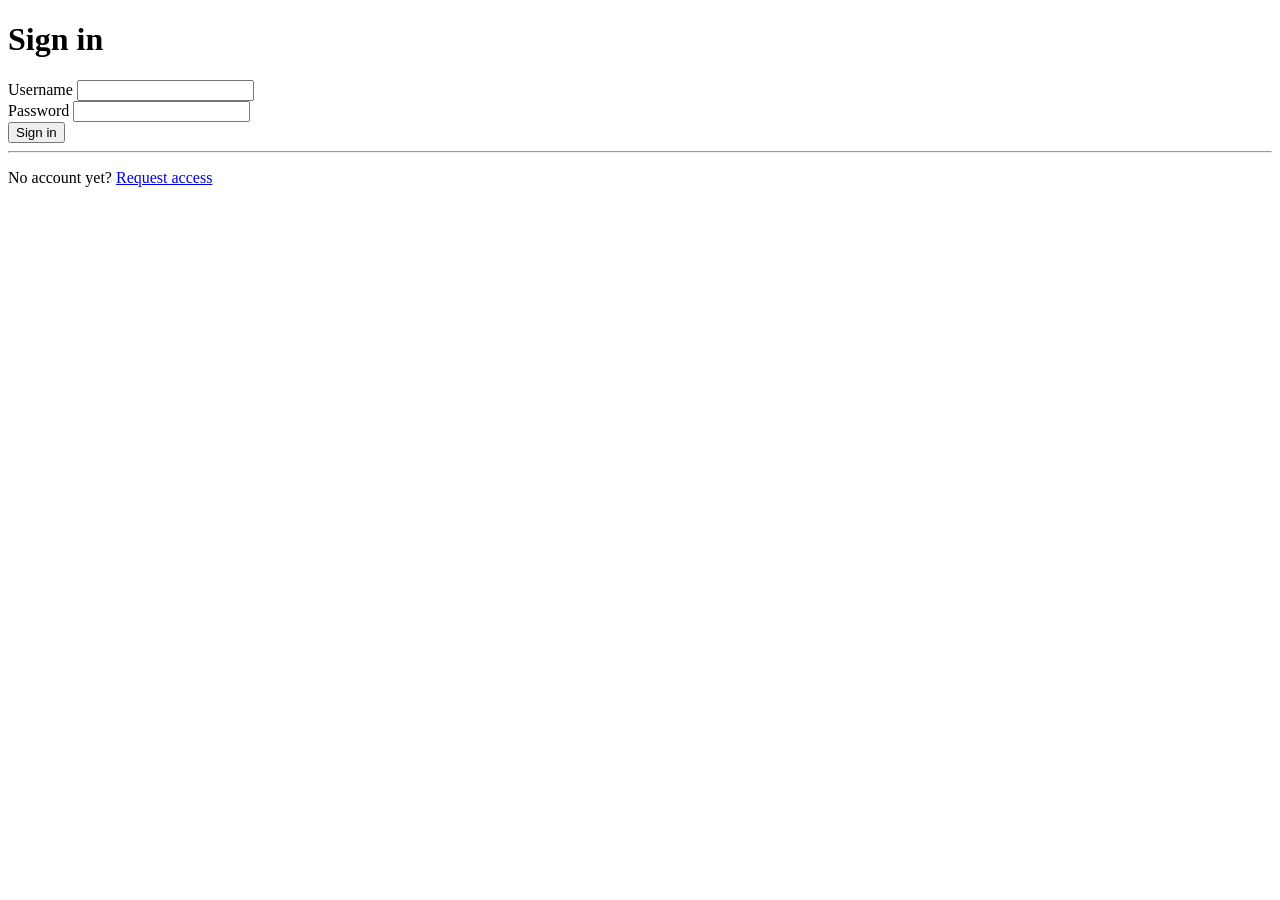
==== index.html @ 5793846b "DAME core, step 1: rule book, database wall, pages, core/v1, local server, demo tile, tests" ====
<!doctype html>
<html lang="en" data-loading>
<head>
<meta http-equiv="Content-Security-Policy" content="default-src 'self'; script-src 'self'; style-src 'self'; img-src 'self' data: blob: https://cykpvtekrdfmqimtrcps.supabase.co; connect-src 'self' https://cykpvtekrdfmqimtrcps.supabase.co; font-src 'self'; object-src 'none'; base-uri 'none'; form-action 'self'">
<meta charset="utf-8">
<meta name="robots" content="noindex, nofollow">
<meta name="viewport" content="width=device-width, initial-scale=1">
<title>Sign in - DAME</title>
<link rel="stylesheet" href="/dame-hub/core/v1/theme.css">
<link rel="icon" href="/dame-hub/core/v1/icons/mark.svg" type="image/svg+xml">
<script src="/dame-hub/core/v1/config.js" defer></script>
<script src="/dame-hub/core/v1/api.js" defer></script>
<script src="/dame-hub/core/v1/core.js" defer></script>
<script src="/dame-hub/assets/hub-login.js" defer></script>
</head>
<body>
<header id="topbar"></header>
<main class="narrow">
  <div class="card" id="box">
    <div id="pane-signin">
      <h1>Sign in</h1>
      <form id="signin" novalidate>
        <div class="field">
          <label for="si-user">Username</label>
          <input id="si-user" name="username" autocomplete="username" autocapitalize="none" spellcheck="false" required>
        </div>
        <div class="field">
          <label for="si-pass">Password</label>
          <input id="si-pass" name="password" type="password" autocomplete="current-password" required>
        </div>
        <p class="notice danger" id="si-error" hidden></p>
        <button class="btn primary block" type="submit">Sign in</button>
      </form>
      <hr>
      <p class="muted">No account yet? <a href="#request" id="to-request">Request access</a></p>
    </div>

    <div id="pane-request" hidden>
      <h1>Request access</h1>
      <p class="muted">Choose a username and a password. The site admin approves new accounts; until then you will see a waiting message.</p>
      <form id="request" novalidate>
        <div class="field">
          <label for="rq-user">Username</label>
          <input id="rq-user" name="username" autocomplete="username" autocapitalize="none" spellcheck="false" required maxlength="30">
          <span class="hint">3 to 30 characters: lower-case letters, digits, dot, dash, underscore.</span>
        </div>
        <div class="field">
          <label for="rq-name">Display name</label>
          <input id="rq-name" name="display_name" autocomplete="name" required maxlength="60">
          <span class="hint">How your name appears to others.</span>
        </div>
        <div class="field">
          <label for="rq-pass">Password</label>
          <input id="rq-pass" name="password" type="password" autocomplete="new-password" required>
          <span class="hint">At least 10 characters with lower case, upper case and a digit.</span>
        </div>
        <div class="field">
          <label for="rq-pass2">Password again</label>
          <input id="rq-pass2" name="password2" type="password" autocomplete="new-password" required>
        </div>
        <p class="notice danger" id="rq-error" hidden></p>
        <button class="btn primary block" type="submit">Request access</button>
      </form>
      <hr>
      <p class="muted">Have an account? <a href="#signin" id="to-signin">Sign in</a></p>
    </div>

    <div id="pane-pending" hidden>
      <div class="state">
        <h2>Waiting for approval</h2>
        <p>Your request was received. The site admin will approve it; until then there is nothing to see here.</p>
        <button class="btn" type="button" id="pending-signout">Sign out</button>
      </div>
    </div>
  </div>
</main>
</body>
</html>
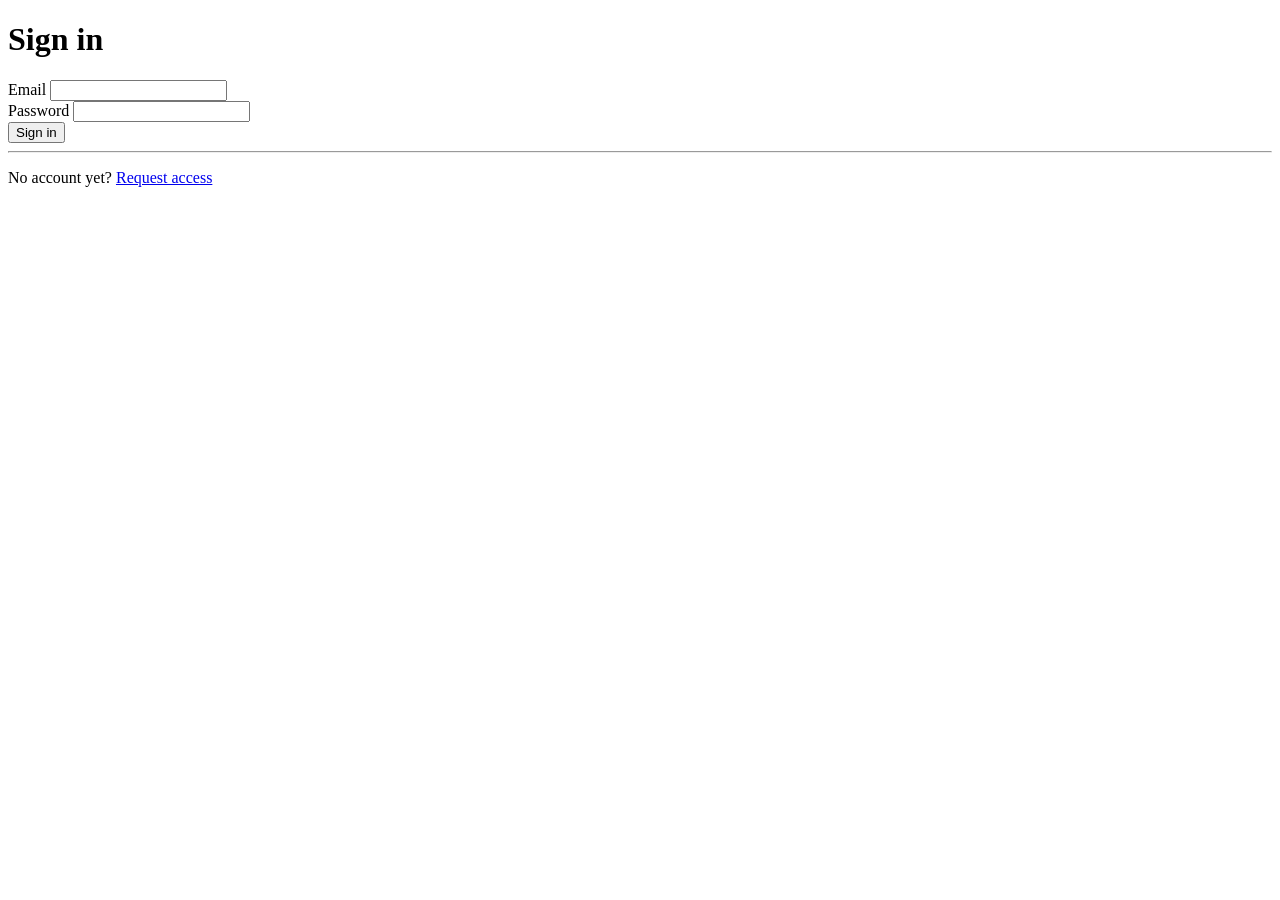
==== commit 95f944fd: "Sign in with own email address + password; username as visible handle; 004_email_signin.sql Co-Autho" ====
--- a/index.html
+++ b/index.html
@@ -5,9 +5,10 @@
 <meta charset="utf-8">
 <meta name="robots" content="noindex, nofollow">
 <meta name="viewport" content="width=device-width, initial-scale=1">
-<title>Sign in - DAME</title>
+<title>Sign in - DAME HUB</title>
 <link rel="stylesheet" href="/dame-hub/core/v1/theme.css">
-<link rel="icon" href="/dame-hub/core/v1/icons/mark.svg" type="image/svg+xml">
+<link rel="icon" href="/dame-hub/core/v1/icons/favicon.svg" type="image/svg+xml">
+<link rel="apple-touch-icon" href="/dame-hub/core/v1/icons/apple-touch-icon.png">
 <script src="/dame-hub/core/v1/config.js" defer></script>
 <script src="/dame-hub/core/v1/api.js" defer></script>
 <script src="/dame-hub/core/v1/core.js" defer></script>
@@ -21,8 +22,8 @@
       <h1>Sign in</h1>
       <form id="signin" novalidate>
         <div class="field">
-          <label for="si-user">Username</label>
-          <input id="si-user" name="username" autocomplete="username" autocapitalize="none" spellcheck="false" required>
+          <label for="si-email">Email</label>
+          <input id="si-email" name="email" type="email" autocomplete="email" autocapitalize="none" spellcheck="false" required>
         </div>
         <div class="field">
           <label for="si-pass">Password</label>
@@ -37,8 +38,13 @@
 
     <div id="pane-request" hidden>
       <h1>Request access</h1>
-      <p class="muted">Choose a username and a password. The site admin approves new accounts; until then you will see a waiting message.</p>
+      <p class="muted">Your email address is how you sign in; the username is how you appear to others. The site admin approves new accounts; until then you will see a waiting message.</p>
       <form id="request" novalidate>
+        <div class="field">
+          <label for="rq-email">Email</label>
+          <input id="rq-email" name="email" type="email" autocomplete="email" autocapitalize="none" spellcheck="false" required maxlength="120">
+          <span class="hint">Gmail or any other address. Nothing is sent to it.</span>
+        </div>
         <div class="field">
           <label for="rq-user">Username</label>
           <input id="rq-user" name="username" autocomplete="username" autocapitalize="none" spellcheck="false" required maxlength="30">
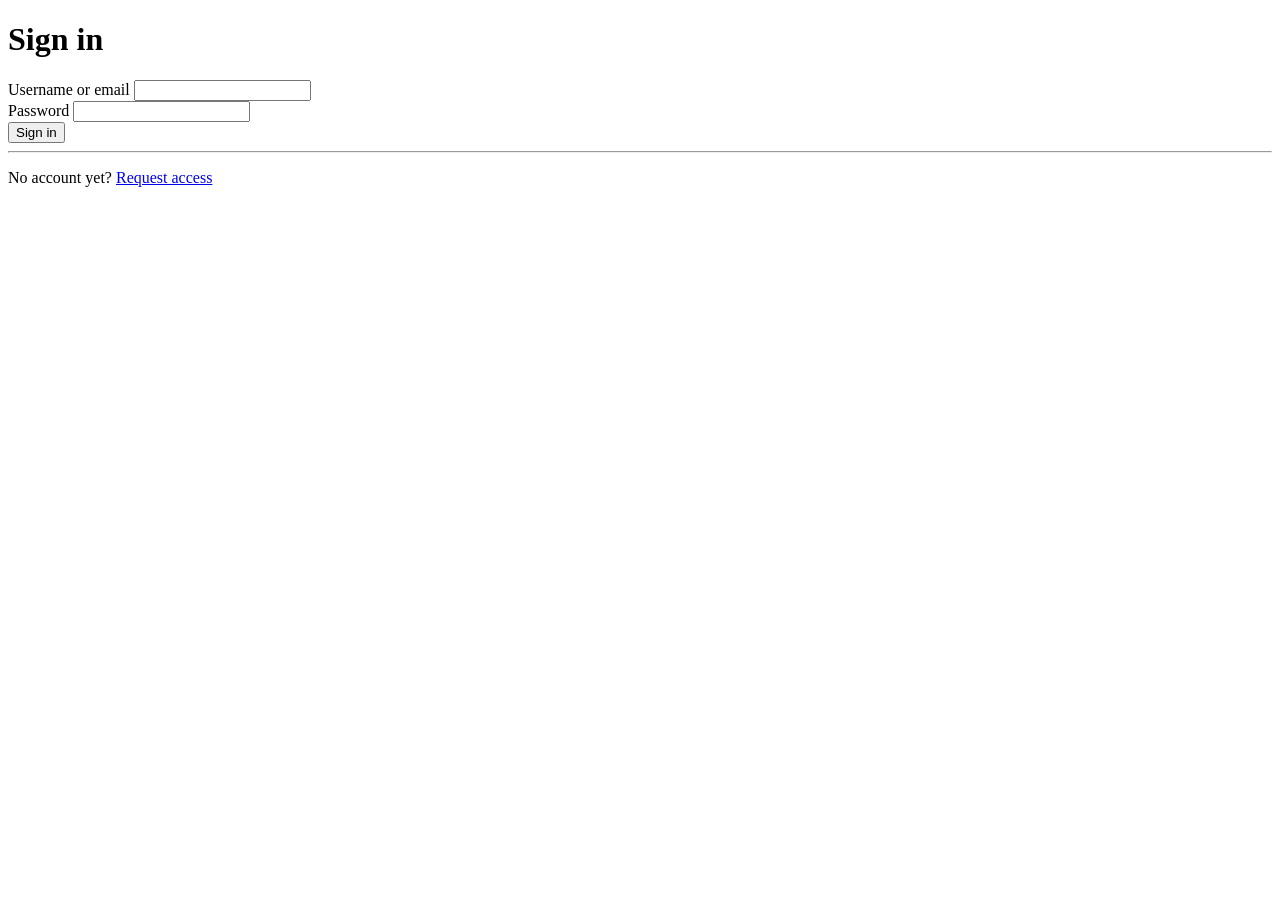
==== commit d3f2d001: "Owner-created accounts: Admin > Users > New user, sign in with username only; 005_owner_users.sql Co" ====
--- a/index.html
+++ b/index.html
@@ -22,8 +22,8 @@
       <h1>Sign in</h1>
       <form id="signin" novalidate>
         <div class="field">
-          <label for="si-email">Email</label>
-          <input id="si-email" name="email" type="email" autocomplete="email" autocapitalize="none" spellcheck="false" required>
+          <label for="si-email">Username or email</label>
+          <input id="si-email" name="login" autocomplete="username" autocapitalize="none" spellcheck="false" required>
         </div>
         <div class="field">
           <label for="si-pass">Password</label>
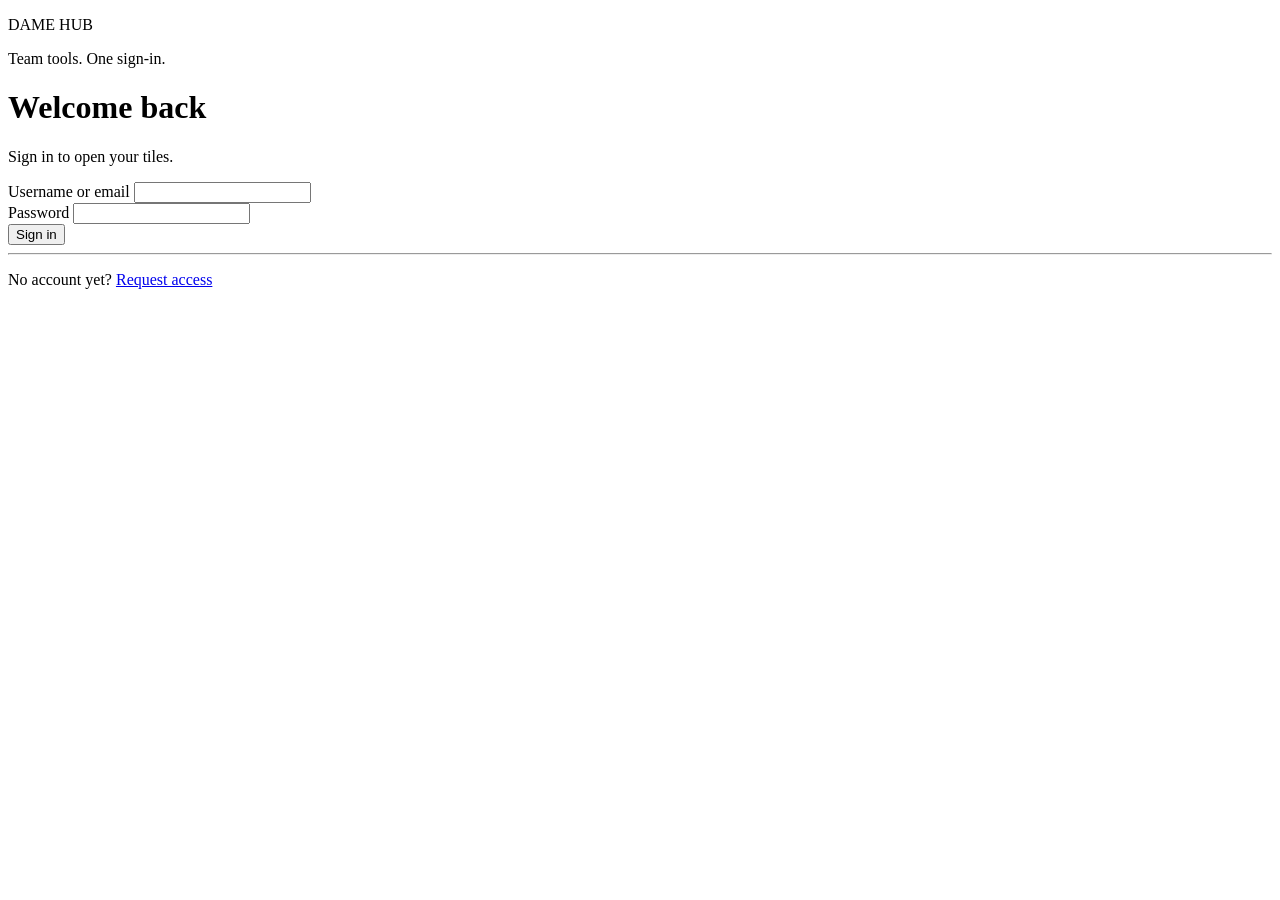
==== commit 64075ffc: "Look refresh: sun/moon theme switch with circular reveal, avatar menu, dashboard hero, glow backgrou" ====
--- a/index.html
+++ b/index.html
@@ -16,10 +16,16 @@
 </head>
 <body>
 <header id="topbar"></header>
-<main class="narrow">
+<main class="narrow auth">
+  <div class="brand-block">
+    <div class="logo" aria-hidden="true"></div>
+    <p class="title">DAME HUB</p>
+    <p class="tag">Team tools. One sign-in.</p>
+  </div>
   <div class="card" id="box">
     <div id="pane-signin">
-      <h1>Sign in</h1>
+      <h1>Welcome back</h1>
+      <p class="muted">Sign in to open your tiles.</p>
       <form id="signin" novalidate>
         <div class="field">
           <label for="si-email">Username or email</label>
